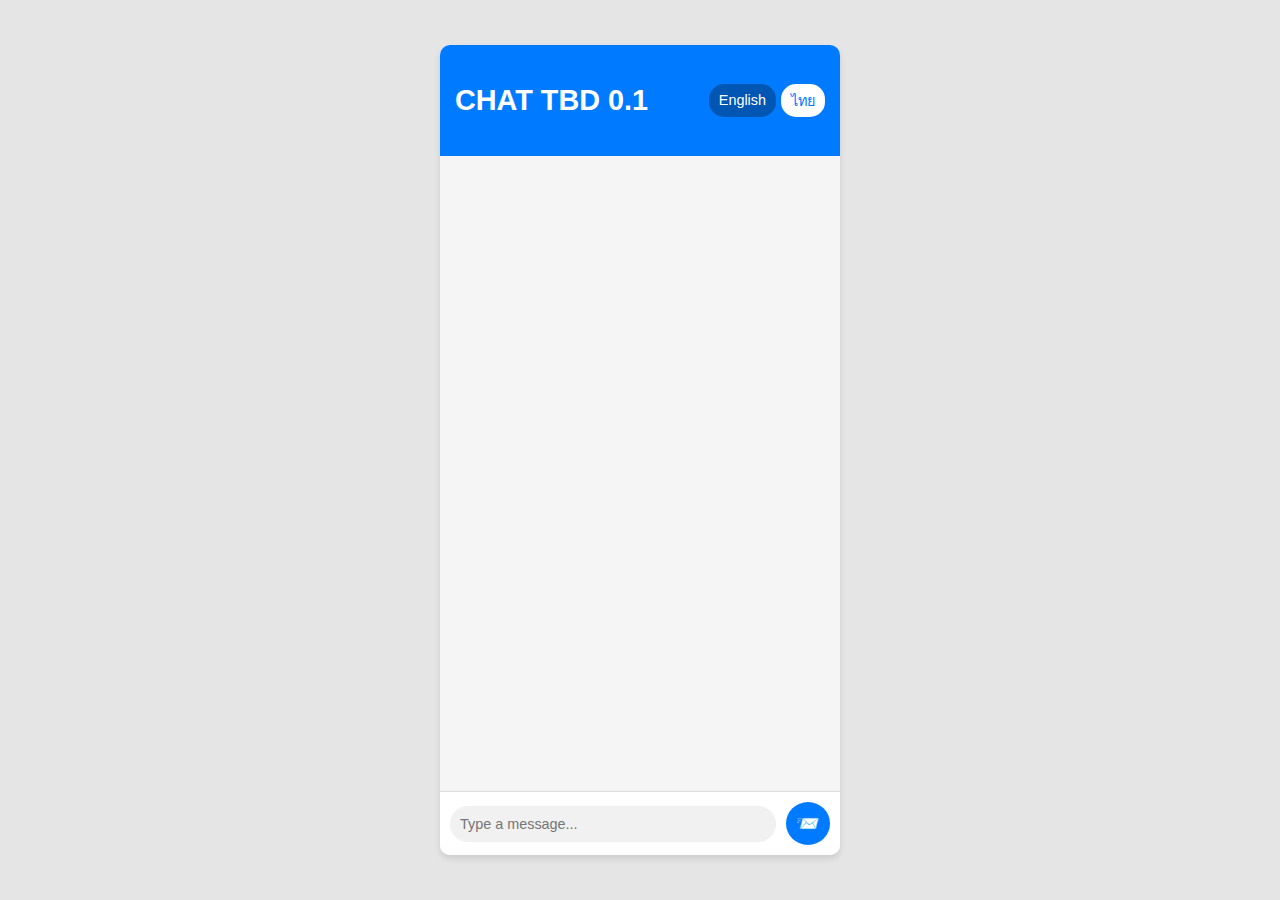
==== index.html @ 99bac6d4 "Add files via upload" ====
<!DOCTYPE html>
<html lang="en">
<head>
  <meta charset="UTF-8">
  <meta name="viewport" content="width=device-width, initial-scale=1.0">
  <title>chat tbd</title>
  <link rel="stylesheet" href="styles.css">
</head>
<body>
  <div class="chat-container">
    <div class="chat-header">
      <h2>CHAT TBD 0.1</h2>
      <div class="language-select">
        <button id="lang-en" class="lang-button active">English</button>
        <button id="lang-th" class="lang-button">ไทย</button>
      </div>
    </div>
    <div class="chat-body" id="chat-body">
      <!-- Messages will appear here -->
    </div>
    <div class="chat-footer">
      <input type="text" id="user-input" placeholder="Type a message...">
      <button id="send-button">📨</button>
    </div>
  </div>
  <script src="script.js"></script>
</body>
</html>
---- styles.css ----
/* General Styling */
body {
  font-family: 'Arial', sans-serif;
  margin: 0;
  padding: 0;
  display: flex;
  justify-content: center;
  align-items: center;
  height: 100vh;
  background-color: #e5e5e5;
}

.chat-container {
  display: flex;
  flex-direction: column;
  width: 100%;
  max-width: 400px;
  height: 90vh;
  border-radius: 10px;
  background-color: white;
  box-shadow: 0 4px 6px rgba(0, 0, 0, 0.1);
  overflow: hidden;
}

/* Header Styling */
.chat-header {
  display: flex;
  justify-content: space-between;
  align-items: center;
  padding: 15px;
  background-color: #007bff;
  color: white;
  font-size: 1.2rem;
  font-weight: bold;
}

.language-select {
  display: flex;
  gap: 5px;
}

.lang-button {
  background-color: white;
  color: #007bff;
  border: none;
  border-radius: 15px;
  padding: 5px 10px;
  font-size: 0.9rem;
  cursor: pointer;
}

.lang-button.active {
  background-color: #0056b3;
  color: white;
}

.lang-button:hover {
  background-color: #0056b3;
  color: white;
}

/* Chat Body */
.chat-body {
  flex: 1;
  padding: 10px;
  overflow-y: auto;
  background-color: #f5f5f5;
  display: flex;
  flex-direction: column;
  gap: 10px;
}

.message {
  display: flex;
  align-items: flex-end;
  gap: 10px;
  max-width: 70%;
  padding: 10px;
  border-radius: 20px;
  font-size: 0.9rem;
}

.message.user {
  align-self: flex-end;
  background-color: #007bff;
  color: white;
  border-top-right-radius: 5px;
}

.message.bot {
  align-self: flex-start;
  background-color: #e5e5e5;
  color: black;
  border-top-left-radius: 5px;
}

.message img {
  width: 30px;
  height: 30px;
  border-radius: 50%;
}

/* Chat Footer */
.chat-footer {
  display: flex;
  align-items: center;
  padding: 10px;
  border-top: 1px solid #ddd;
  background-color: white;
}

.chat-footer input {
  flex: 1;
  padding: 10px;
  border: none;
  border-radius: 20px;
  outline: none;
  background-color: #f1f1f1;
  font-size: 0.9rem;
}

.chat-footer button {
  margin-left: 10px;
  background-color: #007bff;
  color: white;
  border: none;
  border-radius: 50%;
  padding: 10px;
  cursor: pointer;
  font-size: 1.2rem;
}

.chat-footer button:hover {
  background-color: #0056b3;
}

/* Responsive Design */
@media (max-width: 480px) {
  .chat-container {
    width: 100%;
    height: 90vh;
    border-radius: 0;
  }
}
/* Thinking animation */
.thinking {
  display: flex;
  align-items: center;
  gap: 10px;
  padding: 10px;
  max-width: 70%;
}

.thinking img {
  width: 30px;
  height: 30px;
  border-radius: 50%;
}

.thinking .dots {
  display: flex;
  gap: 5px;
}

.thinking .dots span {
  display: inline-block;
  width: 5px;
  height: 5px;
  background-color: #007bff;
  border-radius: 50%;
  animation: blink 1.5s infinite ease-in-out;
}

.thinking .dots span:nth-child(2) {
  animation-delay: 0.3s;
}

.thinking .dots span:nth-child(3) {
  animation-delay: 0.6s;
}

@keyframes blink {
  0%, 80%, 100% {
    opacity: 0;
  }
  40% {
    opacity: 1;
  }
}
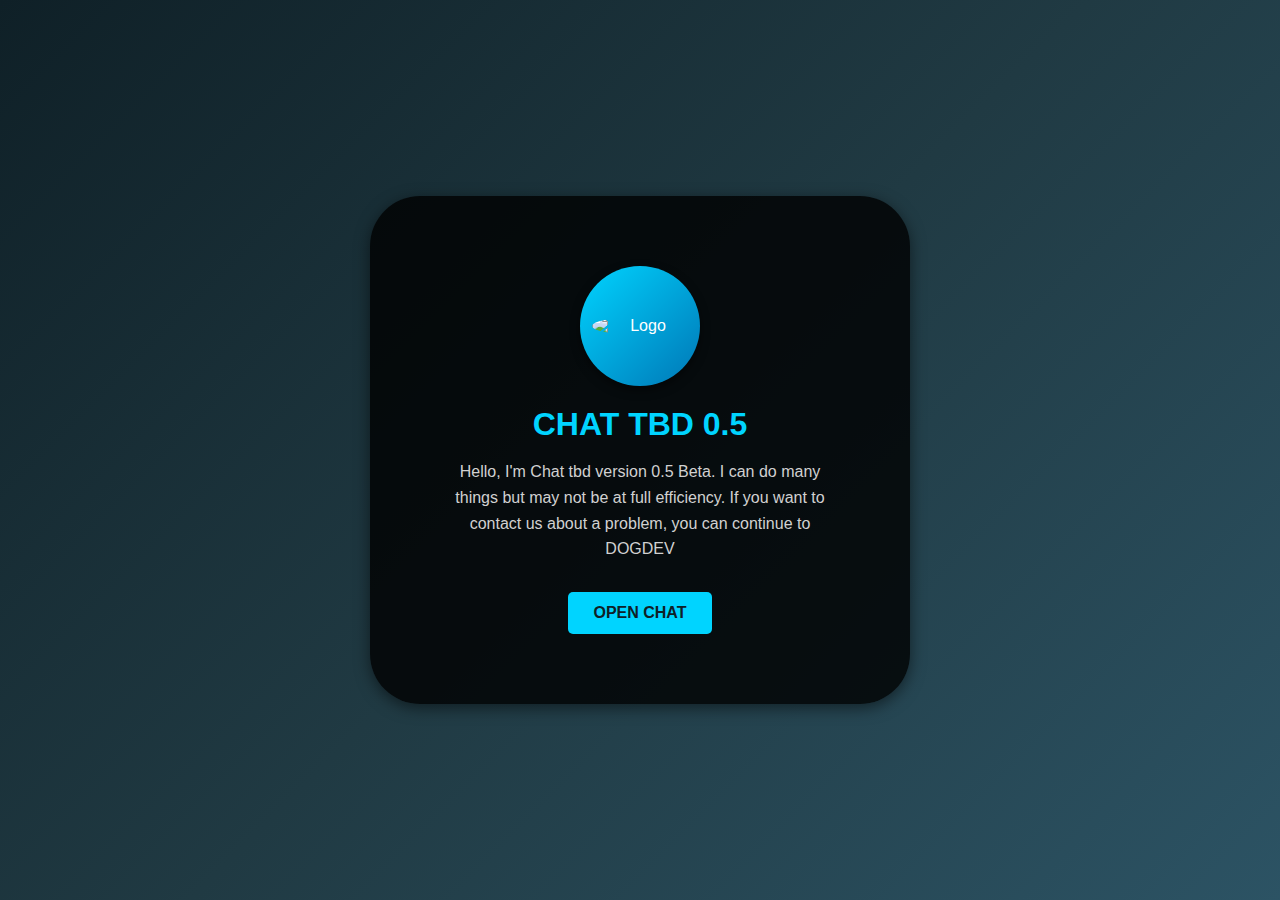
==== commit 24f77f28: "Update index.html" ====
--- a/index.html
+++ b/index.html
@@ -1,28 +1,150 @@
 <!DOCTYPE html>
 <html lang="en">
 <head>
-  <meta charset="UTF-8">
-  <meta name="viewport" content="width=device-width, initial-scale=1.0">
-  <title>chat tbd</title>
-  <link rel="stylesheet" href="styles.css">
+    <meta charset="UTF-8">
+    <meta name="viewport" content="width=device-width, initial-scale=1.0">
+    <title>chat tbd</title>
+    <style>
+        /* ตั้งค่าพื้นฐาน */
+        body {
+            margin: 0;
+            font-family: 'Arial', sans-serif;
+            background: linear-gradient(135deg, #0f2027, #203a43, #2c5364);
+            color: #fff;
+            display: flex;
+            justify-content: center;
+            align-items: center;
+            height: 100vh;
+            text-align: center;
+            overflow: hidden;
+        }
+
+        .container {
+            max-width: 400px;
+            padding: 70px;
+            background: rgba(0, 0, 0, 0.8);
+            border-radius: 50px;
+            box-shadow: 0 4px 15px rgba(0, 0, 0, 0.5);
+        }
+
+        /* โลโก้ทรงกลม */
+        .logo {
+            width: 120px;
+            height: 120px;
+            margin: 0 auto 20px;
+            background: linear-gradient(135deg, #00d4ff, #0077b6);
+            border-radius: 50%;
+            display: flex;
+            justify-content: center;
+            align-items: center;
+            box-shadow: 0 4px 10px rgba(0, 0, 0, 0.5);
+        }
+        .logo img {
+            width: 80%;
+            border-radius: 50%;
+        }
+
+        /* หัวข้อ */
+        .title {
+            font-size: 2rem;
+            margin: 10px 0;
+            color: #00d4ff;
+        }
+
+        /* คำอธิบาย */
+        .description {
+            font-size: 1rem;
+            margin-bottom: 30px;
+            line-height: 1.6;
+            color: #d1d1d1;
+        }
+
+        /* ปุ่ม */
+        .btn-next {
+            padding: 12px 25px;
+            font-size: 16px;
+            font-weight: bold;
+            border: none;
+            border-radius: 5px;
+            cursor: pointer;
+            background: #00d4ff;
+            color: #0f2027;
+            transition: all 0.3s ease;
+        }
+        .btn-next:hover {
+            background: #0077b6;
+            color: #fff;
+        }
+        .btn-next:active {
+            transform: scale(0.95);
+        }
+
+        /* หน้าจอโหลด */
+        .loading-screen {
+            position: fixed;
+            top: 0;
+            left: 0;
+            width: 100%;
+            height: 100%;
+            background: rgba(0, 0, 0, 0.9);
+            display: flex;
+            justify-content: center;
+            align-items: center;
+            color: #00d4ff;
+            font-size: 1.5rem;
+            font-weight: bold;
+            z-index: 9999;
+            opacity: 0;
+            visibility: hidden;
+            transition: opacity 0.5s ease, visibility 0.5s ease;
+        }
+        .loading-screen.visible {
+            opacity: 1;
+            visibility: visible;
+
+
+        }
+    </style>
 </head>
 <body>
-  <div class="chat-container">
-    <div class="chat-header">
-      <h2>CHAT TBD 0.1</h2>
-      <div class="language-select">
-        <button id="lang-en" class="lang-button active">English</button>
-        <button id="lang-th" class="lang-button">ไทย</button>
-      </div>
+    <!-- หน้าจอโหลด -->
+    <div class="loading-screen" id="loadingScreen">
+        Loading...
     </div>
-    <div class="chat-body" id="chat-body">
-      <!-- Messages will appear here -->
+
+
+    
+    <div class="container">
+
+        <!-- โลโก้ -->
+        <div class="logo">
+            <img src="https://i.postimg.cc/vZ3K4K7D/1-20241214-153021-0000.png" alt="Logo">
+        </div>
+        
+        <!-- หัวข้อ -->
+        <h1 class="title">CHAT TBD 0.5</h1>
+        <!-- คำอธิบาย -->
+        <p class="description">
+            Hello, I'm Chat tbd version 0.5 Beta. I can do many things but may not be at full efficiency. If you want to contact us about a problem, you can continue to DOGDEV
+        </p>
+        <!-- ปุ่ม -->
+        <button class="btn-next" id="startButton" onclick="startLoading()">OPEN CHAT</button>
+
     </div>
-    <div class="chat-footer">
-      <input type="text" id="user-input" placeholder="Type a message...">
-      <button id="send-button">📨</button>
-    </div>
-  </div>
-  <script src="script.js"></script>
+
+
+    <script>
+        function startLoading() {
+            const startButton = document.getElementById('startButton');
+            const loadingScreen = document.getElementById('loadingScreen');
+
+            startButton.style.display = 'none'; // ซ่อนปุ่ม
+            loadingScreen.classList.add('visible'); // แสดงหน้าจอโหลด
+
+            setTimeout(() => {
+                window.location.href = 'chat.html'; // เปลี่ยนหน้าไปยัง chat.html
+            }, 2000); // แสดงหน้าจอโหลดเป็นเวลา 2 วินาที
+        }
+    </script>
 </body>
-</html>+</html>
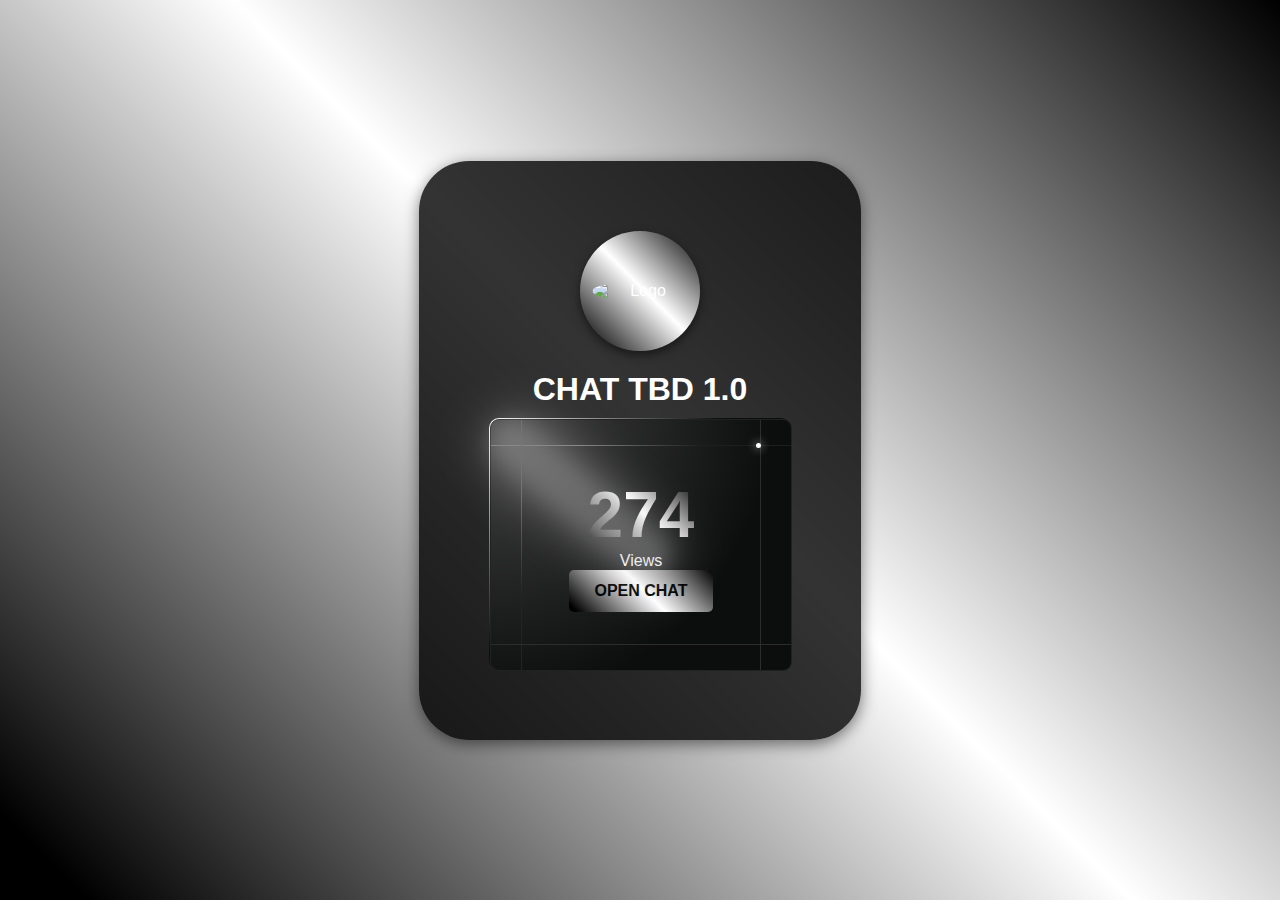
==== commit 7ed2af1c: "Update index.html" ====
--- a/index.html
+++ b/index.html
@@ -9,7 +9,7 @@
         body {
             margin: 0;
             font-family: 'Arial', sans-serif;
-            background: linear-gradient(135deg, #0f2027, #203a43, #2c5364);
+            background: linear-gradient(45deg, #000000 4%, #fff, #000);
             color: #fff;
             display: flex;
             justify-content: center;
@@ -32,7 +32,7 @@
             width: 120px;
             height: 120px;
             margin: 0 auto 20px;
-            background: linear-gradient(135deg, #00d4ff, #0077b6);
+            background: linear-gradient(45deg, #000000 4%, #fff, #000);
             border-radius: 50%;
             display: flex;
             justify-content: center;
@@ -48,7 +48,7 @@
         .title {
             font-size: 2rem;
             margin: 10px 0;
-            color: #00d4ff;
+            color: linear-gradient(45deg, #000000 4%, #fff, #000);
         }
 
         /* คำอธิบาย */
@@ -67,8 +67,9 @@
             border: none;
             border-radius: 5px;
             cursor: pointer;
-            background: #00d4ff;
-            color: #0f2027;
+            background: linear-gradient(45deg, #000000 4%, #fff, #000);
+  color: #000000;
+            color: #000000;
             transition: all 0.3s ease;
         }
         .btn-next:hover {
@@ -90,7 +91,7 @@
             display: flex;
             justify-content: center;
             align-items: center;
-            color: #00d4ff;
+            color: #fff;
             font-size: 1.5rem;
             font-weight: bold;
             z-index: 9999;
@@ -109,7 +110,39 @@
 <body>
     <!-- หน้าจอโหลด -->
     <div class="loading-screen" id="loadingScreen">
-        Loading...
+        <style>
+            /* From Uiverse.io by mrhyddenn */ 
+.spinner {
+  width: 3em;
+  height: 3em;
+  cursor: not-allowed;
+  border-radius: 50%;
+  border: 2px solid #444;
+  box-shadow: -10px -10px 10px #ffffff, 0px -10px 10px 0px #000000, 10px -10px 10px #ffffff, 10px 0 10px #000000, 10px 10px 10px 0px#fff, 0 10px 10px 0px #000000, -10px 10px 10px 0px #ffffff;
+  animation: rot55 0.7s linear infinite;
+}
+
+.spinnerin {
+  border: 2px solid #444;
+  width: 1.5em;
+  height: 1.5em;
+  border-radius: 50%;
+  position: absolute;
+  top: 50%;
+  left: 50%;
+  transform: translate(-50%, -50%);
+}
+
+@keyframes rot55 {
+  to {
+    transform: rotate(360deg);
+  }
+}
+
+        </style>
+<div class="spinner">
+    <div class="spinnerin"></div>
+</div>
     </div>
 
 
@@ -118,20 +151,140 @@
 
         <!-- โลโก้ -->
         <div class="logo">
-            <img src="https://i.postimg.cc/vZ3K4K7D/1-20241214-153021-0000.png" alt="Logo">
+            <img src="https://img2.pic.in.th/pic/1000057685.jpg" alt="Logo">
         </div>
         
         <!-- หัวข้อ -->
-        <h1 class="title">CHAT TBD 0.5</h1>
+        <h1 class="title">CHAT TBD 1.0</h1>
         <!-- คำอธิบาย -->
-        <p class="description">
-            Hello, I'm Chat tbd version 0.5 Beta. I can do many things but may not be at full efficiency. If you want to contact us about a problem, you can continue to DOGDEV
-        </p>
+       <style>
+        /* From Uiverse.io by Spacious74 */ 
+.outer {
+  width: 300px;
+  height: 250px;
+  border-radius: 10px;
+  padding: 1px;
+  background: radial-gradient(circle 230px at 0% 0%, #ffffff, #0c0d0d);
+  position: relative;
+}
+
+.dot {
+  width: 5px;
+  aspect-ratio: 1;
+  position: absolute;
+  background-color: #fff;
+  box-shadow: 0 0 10px #ffffff;
+  border-radius: 100px;
+  z-index: 2;
+  right: 10%;
+  top: 10%;
+  animation: moveDot 6s linear infinite;
+}
+
+@keyframes moveDot {
+  0%,
+  100% {
+    top: 10%;
+    right: 10%;
+  }
+  25% {
+    top: 10%;
+    right: calc(100% - 35px);
+  }
+  50% {
+    top: calc(100% - 30px);
+    right: calc(100% - 35px);
+  }
+  75% {
+    top: calc(100% - 30px);
+    right: 10%;
+  }
+}
+
+.card {
+  z-index: 1;
+  width: 100%;
+  height: 100%;
+  border-radius: 9px;
+  border: solid 1px #202222;
+  background-size: 20px 20px;
+  background: radial-gradient(circle 280px at 0% 0%, #444444, #0c0d0d);
+  display: flex;
+  align-items: center;
+  justify-content: center;
+  position: relative;
+  flex-direction: column;
+  color: #fff;
+}
+.ray {
+  width: 220px;
+  height: 45px;
+  border-radius: 100px;
+  position: absolute;
+  background-color: #c7c7c7;
+  opacity: 0.4;
+  box-shadow: 0 0 50px #fff;
+  filter: blur(10px);
+  transform-origin: 10%;
+  top: 0%;
+  left: 0;
+  transform: rotate(40deg);
+}
+
+.card .text {
+  font-weight: bolder;
+  font-size: 4rem;
+  background: linear-gradient(45deg, #000000 4%, #fff, #000);
+  background-clip: text;
+  color: transparent;
+}
+
+.line {
+  width: 100%;
+  height: 1px;
+  position: absolute;
+  background-color: #2c2c2c;
+}
+.topl {
+  top: 10%;
+  background: linear-gradient(90deg, #888888 30%, #1d1f1f 70%);
+}
+.bottoml {
+  bottom: 10%;
+}
+.leftl {
+  left: 10%;
+  width: 1px;
+  height: 100%;
+  background: linear-gradient(180deg, #747474 30%, #222424 70%);
+}
+.rightl {
+  right: 10%;
+  width: 1px;
+  height: 100%;
+}
+
+    </style>
+
+    
+<div class="outer">
+  <div class="dot"></div>
+  <div class="card">
+    <div class="ray"></div>
+    <div class="text">274</div>
+    <div>Views</div>
+    <div class="line topl"></div>
+    <div class="line leftl"></div>
+    <div class="line bottoml"></div>
+    <div class="line rightl"></div>
         <!-- ปุ่ม -->
         <button class="btn-next" id="startButton" onclick="startLoading()">OPEN CHAT</button>
 
     </div>
 
+
+  </div>
+</div>
 
     <script>
         function startLoading() {
@@ -143,7 +296,7 @@
 
             setTimeout(() => {
                 window.location.href = 'chat.html'; // เปลี่ยนหน้าไปยัง chat.html
-            }, 2000); // แสดงหน้าจอโหลดเป็นเวลา 2 วินาที
+            }, 2500); // แสดงหน้าจอโหลดเป็นเวลา 2 วินาที
         }
     </script>
 </body>
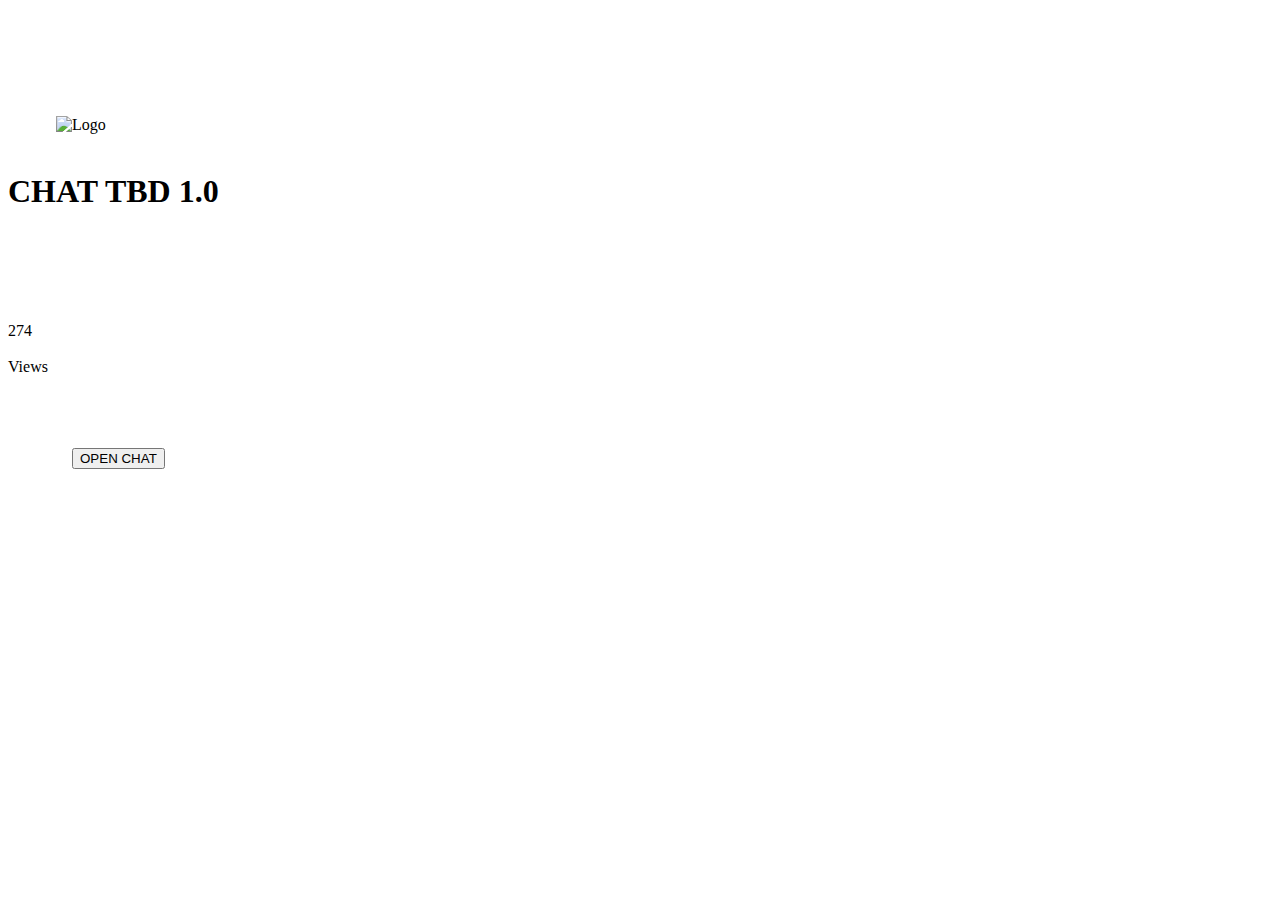
==== commit 4843d448: "Update index.html" ====
--- a/index.html
+++ b/index.html
@@ -1,303 +1,303 @@
 <!DOCTYPE html>
 <html lang="en">
 <head>
-    <meta charset="UTF-8">
-    <meta name="viewport" content="width=device-width, initial-scale=1.0">
-    <title>chat tbd</title>
-    <style>
-        /* ตั้งค่าพื้นฐาน */
-        body {
-            margin: 0;
-            font-family: 'Arial', sans-serif;
-            background: linear-gradient(45deg, #000000 4%, #fff, #000);
-            color: #fff;
-            display: flex;
-            justify-content: center;
-            align-items: center;
-            height: 100vh;
-            text-align: center;
-            overflow: hidden;
-        }
-
-        .container {
-            max-width: 400px;
-            padding: 70px;
-            background: rgba(0, 0, 0, 0.8);
-            border-radius: 50px;
-            box-shadow: 0 4px 15px rgba(0, 0, 0, 0.5);
-        }
-
-        /* โลโก้ทรงกลม */
-        .logo {
-            width: 120px;
-            height: 120px;
-            margin: 0 auto 20px;
-            background: linear-gradient(45deg, #000000 4%, #fff, #000);
-            border-radius: 50%;
-            display: flex;
-            justify-content: center;
-            align-items: center;
-            box-shadow: 0 4px 10px rgba(0, 0, 0, 0.5);
-        }
-        .logo img {
-            width: 80%;
-            border-radius: 50%;
-        }
-
-        /* หัวข้อ */
-        .title {
-            font-size: 2rem;
-            margin: 10px 0;
-            color: linear-gradient(45deg, #000000 4%, #fff, #000);
-        }
-
-        /* คำอธิบาย */
-        .description {
-            font-size: 1rem;
-            margin-bottom: 30px;
-            line-height: 1.6;
-            color: #d1d1d1;
-        }
-
-        /* ปุ่ม */
-        .btn-next {
-            padding: 12px 25px;
-            font-size: 16px;
-            font-weight: bold;
-            border: none;
-            border-radius: 5px;
-            cursor: pointer;
-            background: linear-gradient(45deg, #000000 4%, #fff, #000);
-  color: #000000;
-            color: #000000;
-            transition: all 0.3s ease;
-        }
-        .btn-next:hover {
-            background: #0077b6;
-            color: #fff;
-        }
-        .btn-next:active {
-            transform: scale(0.95);
-        }
-
-        /* หน้าจอโหลด */
-        .loading-screen {
-            position: fixed;
-            top: 0;
-            left: 0;
-            width: 100%;
-            height: 100%;
-            background: rgba(0, 0, 0, 0.9);
-            display: flex;
-            justify-content: center;
-            align-items: center;
-            color: #fff;
-            font-size: 1.5rem;
-            font-weight: bold;
-            z-index: 9999;
-            opacity: 0;
-            visibility: hidden;
-            transition: opacity 0.5s ease, visibility 0.5s ease;
-        }
-        .loading-screen.visible {
-            opacity: 1;
-            visibility: visible;
-
-
-        }
-    </style>
+    <meta charset="UTF-8">
+    <meta name="viewport" content="width=device-width, initial-scale=1.0">
+    <title>chat tbd</title>
+    <style>
+        /* ตั้งค่าพื้นฐาน */
+        body {
+            margin: 0;
+            font-family: 'Arial', sans-serif;
+            background: linear-gradient(45deg, #000000 4%, #fff, #000);
+            color: #fff;
+            display: flex;
+            justify-content: center;
+            align-items: center;
+            height: 100vh;
+            text-align: center;
+            overflow: hidden;
+        } 
+
+        .container {
+            max-width: 400px;
+            padding: 70px;
+            background: rgba(0, 0, 0, 0.8);
+            border-radius: 50px;
+            box-shadow: 0 4px 15px rgba(0, 0, 0, 0.5);
+        } 
+
+        /* โลโก้ทรงกลม */
+        .logo {
+            width: 120px;
+            height: 120px;
+            margin: 0 auto 20px;
+            background: linear-gradient(45deg, #000000 4%, #fff, #000);
+            border-radius: 50%;
+            display: flex;
+            justify-content: center;
+            align-items: center;
+            box-shadow: 0 4px 10px rgba(0, 0, 0, 0.5);
+        }
+        .logo img {
+            width: 80%;
+            border-radius: 50%;
+        } 
+
+        /* หัวข้อ */
+        .title {
+            font-size: 2rem;
+            margin: 10px 0;
+            color: linear-gradient(45deg, #000000 4%, #fff, #000);
+        } 
+
+        /* คำอธิบาย */
+        .description {
+            font-size: 1rem;
+            margin-bottom: 30px;
+            line-height: 1.6;
+            color: #d1d1d1;
+        } 
+
+        /* ปุ่ม */
+        .btn-next {
+            padding: 12px 25px;
+            font-size: 16px;
+            font-weight: bold;
+            border: none;
+            border-radius: 5px;
+            cursor: pointer;
+            background: linear-gradient(45deg, #000000 4%, #fff, #000);
+  color: #000000;
+            color: #000000;
+            transition: all 0.3s ease;
+        }
+        .btn-next:hover {
+            background: #0077b6;
+            color: #fff;
+        }
+        .btn-next:active {
+            transform: scale(0.95);
+        } 
+
+        /* หน้าจอโหลด */
+        .loading-screen {
+            position: fixed;
+            top: 0;
+            left: 0;
+            width: 100%;
+            height: 100%;
+            background: rgba(0, 0, 0, 0.9);
+            display: flex;
+            justify-content: center;
+            align-items: center;
+            color: #fff;
+            font-size: 1.5rem;
+            font-weight: bold;
+            z-index: 9999;
+            opacity: 0;
+            visibility: hidden;
+            transition: opacity 0.5s ease, visibility 0.5s ease;
+        }
+        .loading-screen.visible {
+            opacity: 1;
+            visibility: visible;
+
+
+        }
+    </style>
 </head>
 <body>
-    <!-- หน้าจอโหลด -->
-    <div class="loading-screen" id="loadingScreen">
-        <style>
-            /* From Uiverse.io by mrhyddenn */ 
+    <!-- หน้าจอโหลด -->
+    <div class="loading-screen" id="loadingScreen">
+        <style>
+            /* From Uiverse.io by mrhyddenn */ 
 .spinner {
-  width: 3em;
-  height: 3em;
-  cursor: not-allowed;
-  border-radius: 50%;
-  border: 2px solid #444;
-  box-shadow: -10px -10px 10px #ffffff, 0px -10px 10px 0px #000000, 10px -10px 10px #ffffff, 10px 0 10px #000000, 10px 10px 10px 0px#fff, 0 10px 10px 0px #000000, -10px 10px 10px 0px #ffffff;
-  animation: rot55 0.7s linear infinite;
-}
+  width: 3em;
+  height: 3em;
+  cursor: not-allowed;
+  border-radius: 50%;
+  border: 2px solid #444;
+  box-shadow: -10px -10px 10px #ffffff, 0px -10px 10px 0px #000000, 10px -10px 10px #ffffff, 10px 0 10px #000000, 10px 10px 10px 0px#fff, 0 10px 10px 0px #000000, -10px 10px 10px 0px #ffffff;
+  animation: rot55 0.7s linear infinite;
+} 
 
 .spinnerin {
-  border: 2px solid #444;
-  width: 1.5em;
-  height: 1.5em;
-  border-radius: 50%;
-  position: absolute;
-  top: 50%;
-  left: 50%;
-  transform: translate(-50%, -50%);
-}
+  border: 2px solid #444;
+  width: 1.5em;
+  height: 1.5em;
+  border-radius: 50%;
+  position: absolute;
+  top: 50%;
+  left: 50%;
+  transform: translate(-50%, -50%);
+} 
 
 @keyframes rot55 {
-  to {
-    transform: rotate(360deg);
-  }
-}
-
-        </style>
+  to {
+    transform: rotate(360deg);
+  }
+} 
+
+        </style>
 <div class="spinner">
-    <div class="spinnerin"></div>
+    <div class="spinnerin"></div>
 </div>
-    </div>
-
-
-    
-    <div class="container">
-
-        <!-- โลโก้ -->
-        <div class="logo">
-            <img src="https://img2.pic.in.th/pic/1000057685.jpg" alt="Logo">
-        </div>
-        
-        <!-- หัวข้อ -->
-        <h1 class="title">CHAT TBD 1.0</h1>
-        <!-- คำอธิบาย -->
-       <style>
-        /* From Uiverse.io by Spacious74 */ 
+    </div>
+
+
+    
+    <div class="container"> 
+
+        <!-- โลโก้ -->
+        <div class="logo">
+            <img src="https://img2.pic.in.th/pic/1000057685.jpg" alt="Logo">
+        </div>
+        
+        <!-- หัวข้อ -->
+        <h1 class="title">CHAT TBD 1.0</h1>
+        <!-- คำอธิบาย -->
+       <style>
+        /* From Uiverse.io by Spacious74 */ 
 .outer {
-  width: 300px;
-  height: 250px;
-  border-radius: 10px;
-  padding: 1px;
-  background: radial-gradient(circle 230px at 0% 0%, #ffffff, #0c0d0d);
-  position: relative;
-}
+  width: 300px;
+  height: 250px;
+  border-radius: 10px;
+  padding: 1px;
+  background: radial-gradient(circle 230px at 0% 0%, #ffffff, #0c0d0d);
+  position: relative;
+} 
 
 .dot {
-  width: 5px;
-  aspect-ratio: 1;
-  position: absolute;
-  background-color: #fff;
-  box-shadow: 0 0 10px #ffffff;
-  border-radius: 100px;
-  z-index: 2;
-  right: 10%;
-  top: 10%;
-  animation: moveDot 6s linear infinite;
-}
+  width: 5px;
+  aspect-ratio: 1;
+  position: absolute;
+  background-color: #fff;
+  box-shadow: 0 0 10px #ffffff;
+  border-radius: 100px;
+  z-index: 2;
+  right: 10%;
+  top: 10%;
+  animation: moveDot 6s linear infinite;
+} 
 
 @keyframes moveDot {
-  0%,
-  100% {
-    top: 10%;
-    right: 10%;
-  }
-  25% {
-    top: 10%;
-    right: calc(100% - 35px);
-  }
-  50% {
-    top: calc(100% - 30px);
-    right: calc(100% - 35px);
-  }
-  75% {
-    top: calc(100% - 30px);
-    right: 10%;
-  }
-}
+  0%,
+  100% {
+    top: 10%;
+    right: 10%;
+  }
+  25% {
+    top: 10%;
+    right: calc(100% - 35px);
+  }
+  50% {
+    top: calc(100% - 30px);
+    right: calc(100% - 35px);
+  }
+  75% {
+    top: calc(100% - 30px);
+    right: 10%;
+  }
+} 
 
 .card {
-  z-index: 1;
-  width: 100%;
-  height: 100%;
-  border-radius: 9px;
-  border: solid 1px #202222;
-  background-size: 20px 20px;
-  background: radial-gradient(circle 280px at 0% 0%, #444444, #0c0d0d);
-  display: flex;
-  align-items: center;
-  justify-content: center;
-  position: relative;
-  flex-direction: column;
-  color: #fff;
+  z-index: 1;
+  width: 100%;
+  height: 100%;
+  border-radius: 9px;
+  border: solid 1px #202222;
+  background-size: 20px 20px;
+  background: radial-gradient(circle 280px at 0% 0%, #444444, #0c0d0d);
+  display: flex;
+  align-items: center;
+  justify-content: center;
+  position: relative;
+  flex-direction: column;
+  color: #fff;
 }
 .ray {
-  width: 220px;
-  height: 45px;
-  border-radius: 100px;
-  position: absolute;
-  background-color: #c7c7c7;
-  opacity: 0.4;
-  box-shadow: 0 0 50px #fff;
-  filter: blur(10px);
-  transform-origin: 10%;
-  top: 0%;
-  left: 0;
-  transform: rotate(40deg);
-}
+  width: 220px;
+  height: 45px;
+  border-radius: 100px;
+  position: absolute;
+  background-color: #c7c7c7;
+  opacity: 0.4;
+  box-shadow: 0 0 50px #fff;
+  filter: blur(10px);
+  transform-origin: 10%;
+  top: 0%;
+  left: 0;
+  transform: rotate(40deg);
+} 
 
 .card .text {
-  font-weight: bolder;
-  font-size: 4rem;
-  background: linear-gradient(45deg, #000000 4%, #fff, #000);
-  background-clip: text;
-  color: transparent;
-}
+  font-weight: bolder;
+  font-size: 4rem;
+  background: linear-gradient(45deg, #000000 4%, #fff, #000);
+  background-clip: text;
+  color: transparent;
+} 
 
 .line {
-  width: 100%;
-  height: 1px;
-  position: absolute;
-  background-color: #2c2c2c;
+  width: 100%;
+  height: 1px;
+  position: absolute;
+  background-color: #2c2c2c;
 }
 .topl {
-  top: 10%;
-  background: linear-gradient(90deg, #888888 30%, #1d1f1f 70%);
+  top: 10%;
+  background: linear-gradient(90deg, #888888 30%, #1d1f1f 70%);
 }
 .bottoml {
-  bottom: 10%;
+  bottom: 10%;
 }
 .leftl {
-  left: 10%;
-  width: 1px;
-  height: 100%;
-  background: linear-gradient(180deg, #747474 30%, #222424 70%);
+  left: 10%;
+  width: 1px;
+  height: 100%;
+  background: linear-gradient(180deg, #747474 30%, #222424 70%);
 }
 .rightl {
-  right: 10%;
-  width: 1px;
-  height: 100%;
-}
-
-    </style>
-
-    
+  right: 10%;
+  width: 1px;
+  height: 100%;
+} 
+
+    </style> 
+
+    
 <div class="outer">
-  <div class="dot"></div>
-  <div class="card">
-    <div class="ray"></div>
-    <div class="text">274</div>
-    <div>Views</div>
-    <div class="line topl"></div>
-    <div class="line leftl"></div>
-    <div class="line bottoml"></div>
-    <div class="line rightl"></div>
-        <!-- ปุ่ม -->
-        <button class="btn-next" id="startButton" onclick="startLoading()">OPEN CHAT</button>
-
-    </div>
-
-
-  </div>
-</div>
-
-    <script>
-        function startLoading() {
-            const startButton = document.getElementById('startButton');
-            const loadingScreen = document.getElementById('loadingScreen');
-
-            startButton.style.display = 'none'; // ซ่อนปุ่ม
-            loadingScreen.classList.add('visible'); // แสดงหน้าจอโหลด
-
-            setTimeout(() => {
-                window.location.href = 'chat.html'; // เปลี่ยนหน้าไปยัง chat.html
-            }, 2500); // แสดงหน้าจอโหลดเป็นเวลา 2 วินาที
-        }
-    </script>
+  <div class="dot"></div>
+  <div class="card">
+    <div class="ray"></div>
+    <div class="text">274</div>
+    <div>Views</div>
+    <div class="line topl"></div>
+    <div class="line leftl"></div>
+    <div class="line bottoml"></div>
+    <div class="line rightl"></div>
+        <!-- ปุ่ม -->
+        <button class="btn-next" id="startButton" onclick="startLoading()">OPEN CHAT</button> 
+
+    </div>
+
+
+  </div>
+</div> 
+
+    <script>
+        function startLoading() {
+            const startButton = document.getElementById('startButton');
+            const loadingScreen = document.getElementById('loadingScreen'); 
+
+            startButton.style.display = 'none'; // ซ่อนปุ่ม
+            loadingScreen.classList.add('visible'); // แสดงหน้าจอโหลด 
+
+            setTimeout(() => {
+                window.location.href = 'chat.html'; // เปลี่ยนหน้าไปยัง chat.html
+            }, 2500); // แสดงหน้าจอโหลดเป็นเวลา 2 วินาที
+        }
+    </script>
 </body>
 </html>
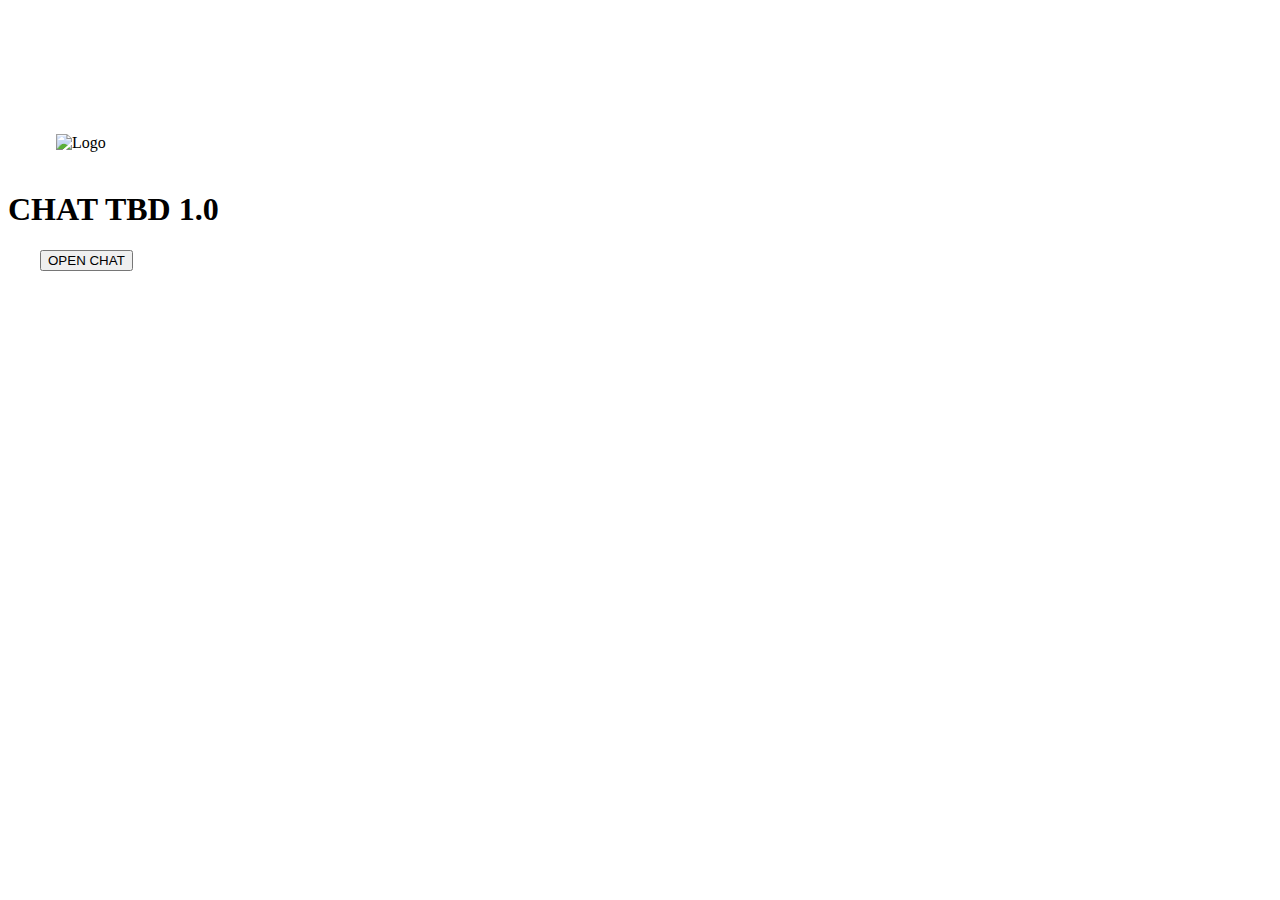
==== commit 8fdc3b1d: "Update index.html" ====
--- a/index.html
+++ b/index.html
@@ -5,7 +5,6 @@
     <meta name="viewport" content="width=device-width, initial-scale=1.0">
     <title>chat tbd</title>
     <style>
-        /* ตั้งค่าพื้นฐาน */
         body {
             margin: 0;
             font-family: 'Arial', sans-serif;
@@ -16,7 +15,7 @@
             align-items: center;
             height: 100vh;
             text-align: center;
-            overflow: hidden;
+            overflow: auto;
         } 
 
         .container {
@@ -27,7 +26,6 @@
             box-shadow: 0 4px 15px rgba(0, 0, 0, 0.5);
         } 
 
-        /* โลโก้ทรงกลม */
         .logo {
             width: 120px;
             height: 120px;
@@ -39,27 +37,20 @@
             align-items: center;
             box-shadow: 0 4px 10px rgba(0, 0, 0, 0.5);
         }
+
         .logo img {
             width: 80%;
             border-radius: 50%;
         } 
 
-        /* หัวข้อ */
         .title {
             font-size: 2rem;
             margin: 10px 0;
-            color: linear-gradient(45deg, #000000 4%, #fff, #000);
+            background: linear-gradient(45deg, #000000 4%, #fff, #000);
+            -webkit-background-clip: text;
+            -webkit-text-fill-color: transparent;
         } 
 
-        /* คำอธิบาย */
-        .description {
-            font-size: 1rem;
-            margin-bottom: 30px;
-            line-height: 1.6;
-            color: #d1d1d1;
-        } 
-
-        /* ปุ่ม */
         .btn-next {
             padding: 12px 25px;
             font-size: 16px;
@@ -68,19 +59,19 @@
             border-radius: 5px;
             cursor: pointer;
             background: linear-gradient(45deg, #000000 4%, #fff, #000);
-  color: #000000;
-            color: #000000;
+            color: #000;
             transition: all 0.3s ease;
         }
+
         .btn-next:hover {
             background: #0077b6;
             color: #fff;
         }
+
         .btn-next:active {
             transform: scale(0.95);
-        } 
+        }
 
-        /* หน้าจอโหลด */
         .loading-screen {
             position: fixed;
             top: 0;
@@ -99,204 +90,67 @@
             visibility: hidden;
             transition: opacity 0.5s ease, visibility 0.5s ease;
         }
+
         .loading-screen.visible {
             opacity: 1;
             visibility: visible;
+        }
 
+        .spinner {
+            width: 3em;
+            height: 3em;
+            border-radius: 50%;
+            border: 2px solid #444;
+            box-shadow: -10px -10px 10px #ffffff, 0px -10px 10px 0px #000000, 10px -10px 10px #ffffff, 10px 0 10px #000000, 10px 10px 10px 0px #fff, 0 10px 10px 0px #000000, -10px 10px 10px 0px #ffffff;
+            animation: rot55 0.7s linear infinite;
+        }
 
+        .spinnerin {
+            border: 2px solid #444;
+            width: 1.5em;
+            height: 1.5em;
+            border-radius: 50%;
+            position: absolute;
+            top: 50%;
+            left: 50%;
+            transform: translate(-50%, -50%);
+        }
+
+        @keyframes rot55 {
+            to {
+                transform: rotate(360deg);
+            }
         }
     </style>
 </head>
 <body>
-    <!-- หน้าจอโหลด -->
     <div class="loading-screen" id="loadingScreen">
-        <style>
-            /* From Uiverse.io by mrhyddenn */ 
-.spinner {
-  width: 3em;
-  height: 3em;
-  cursor: not-allowed;
-  border-radius: 50%;
-  border: 2px solid #444;
-  box-shadow: -10px -10px 10px #ffffff, 0px -10px 10px 0px #000000, 10px -10px 10px #ffffff, 10px 0 10px #000000, 10px 10px 10px 0px#fff, 0 10px 10px 0px #000000, -10px 10px 10px 0px #ffffff;
-  animation: rot55 0.7s linear infinite;
-} 
-
-.spinnerin {
-  border: 2px solid #444;
-  width: 1.5em;
-  height: 1.5em;
-  border-radius: 50%;
-  position: absolute;
-  top: 50%;
-  left: 50%;
-  transform: translate(-50%, -50%);
-} 
-
-@keyframes rot55 {
-  to {
-    transform: rotate(360deg);
-  }
-} 
-
-        </style>
-<div class="spinner">
-    <div class="spinnerin"></div>
-</div>
+        <div class="spinner">
+            <div class="spinnerin"></div>
+        </div>
     </div>
 
-
-    
     <div class="container"> 
-
-        <!-- โลโก้ -->
         <div class="logo">
             <img src="https://img2.pic.in.th/pic/1000057685.jpg" alt="Logo">
         </div>
-        
-        <!-- หัวข้อ -->
+
         <h1 class="title">CHAT TBD 1.0</h1>
-        <!-- คำอธิบาย -->
-       <style>
-        /* From Uiverse.io by Spacious74 */ 
-.outer {
-  width: 300px;
-  height: 250px;
-  border-radius: 10px;
-  padding: 1px;
-  background: radial-gradient(circle 230px at 0% 0%, #ffffff, #0c0d0d);
-  position: relative;
-} 
 
-.dot {
-  width: 5px;
-  aspect-ratio: 1;
-  position: absolute;
-  background-color: #fff;
-  box-shadow: 0 0 10px #ffffff;
-  border-radius: 100px;
-  z-index: 2;
-  right: 10%;
-  top: 10%;
-  animation: moveDot 6s linear infinite;
-} 
-
-@keyframes moveDot {
-  0%,
-  100% {
-    top: 10%;
-    right: 10%;
-  }
-  25% {
-    top: 10%;
-    right: calc(100% - 35px);
-  }
-  50% {
-    top: calc(100% - 30px);
-    right: calc(100% - 35px);
-  }
-  75% {
-    top: calc(100% - 30px);
-    right: 10%;
-  }
-} 
-
-.card {
-  z-index: 1;
-  width: 100%;
-  height: 100%;
-  border-radius: 9px;
-  border: solid 1px #202222;
-  background-size: 20px 20px;
-  background: radial-gradient(circle 280px at 0% 0%, #444444, #0c0d0d);
-  display: flex;
-  align-items: center;
-  justify-content: center;
-  position: relative;
-  flex-direction: column;
-  color: #fff;
-}
-.ray {
-  width: 220px;
-  height: 45px;
-  border-radius: 100px;
-  position: absolute;
-  background-color: #c7c7c7;
-  opacity: 0.4;
-  box-shadow: 0 0 50px #fff;
-  filter: blur(10px);
-  transform-origin: 10%;
-  top: 0%;
-  left: 0;
-  transform: rotate(40deg);
-} 
-
-.card .text {
-  font-weight: bolder;
-  font-size: 4rem;
-  background: linear-gradient(45deg, #000000 4%, #fff, #000);
-  background-clip: text;
-  color: transparent;
-} 
-
-.line {
-  width: 100%;
-  height: 1px;
-  position: absolute;
-  background-color: #2c2c2c;
-}
-.topl {
-  top: 10%;
-  background: linear-gradient(90deg, #888888 30%, #1d1f1f 70%);
-}
-.bottoml {
-  bottom: 10%;
-}
-.leftl {
-  left: 10%;
-  width: 1px;
-  height: 100%;
-  background: linear-gradient(180deg, #747474 30%, #222424 70%);
-}
-.rightl {
-  right: 10%;
-  width: 1px;
-  height: 100%;
-} 
-
-    </style> 
-
-    
-<div class="outer">
-  <div class="dot"></div>
-  <div class="card">
-    <div class="ray"></div>
-    <div class="text">274</div>
-    <div>Views</div>
-    <div class="line topl"></div>
-    <div class="line leftl"></div>
-    <div class="line bottoml"></div>
-    <div class="line rightl"></div>
-        <!-- ปุ่ม -->
         <button class="btn-next" id="startButton" onclick="startLoading()">OPEN CHAT</button> 
-
     </div>
-
-
-  </div>
-</div> 
 
     <script>
         function startLoading() {
             const startButton = document.getElementById('startButton');
             const loadingScreen = document.getElementById('loadingScreen'); 
 
-            startButton.style.display = 'none'; // ซ่อนปุ่ม
-            loadingScreen.classList.add('visible'); // แสดงหน้าจอโหลด 
+            startButton.style.display = 'none'; 
+            loadingScreen.classList.add('visible');
 
             setTimeout(() => {
-                window.location.href = 'chat.html'; // เปลี่ยนหน้าไปยัง chat.html
-            }, 2500); // แสดงหน้าจอโหลดเป็นเวลา 2 วินาที
+                window.location.href = 'chat.html';
+            }, 2500);
         }
     </script>
 </body>
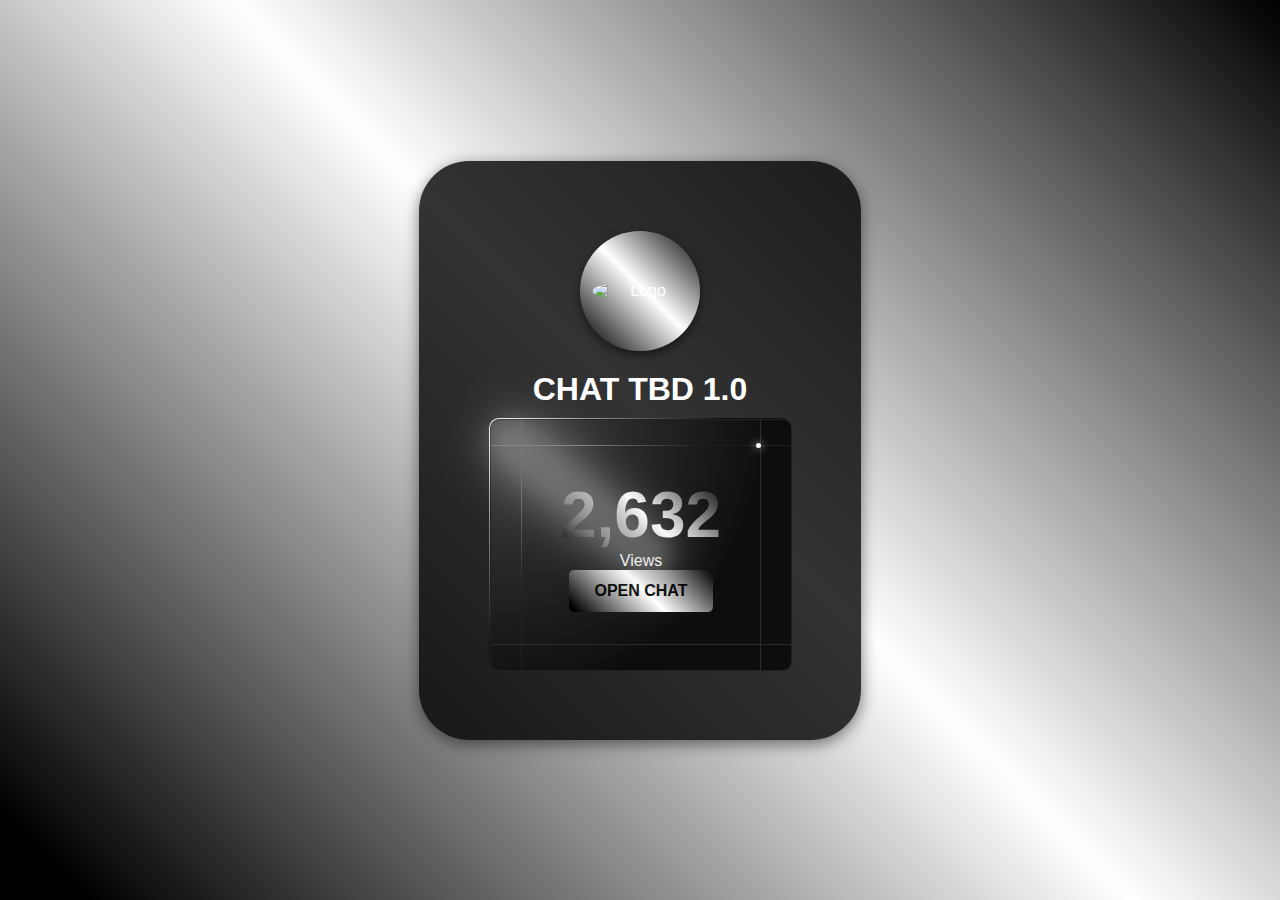
==== commit 98c77d57: "Update index.html" ====
--- a/index.html
+++ b/index.html
@@ -1,157 +1,303 @@
 <!DOCTYPE html>
 <html lang="en">
 <head>
-    <meta charset="UTF-8">
-    <meta name="viewport" content="width=device-width, initial-scale=1.0">
-    <title>chat tbd</title>
-    <style>
-        body {
-            margin: 0;
-            font-family: 'Arial', sans-serif;
-            background: linear-gradient(45deg, #000000 4%, #fff, #000);
-            color: #fff;
-            display: flex;
-            justify-content: center;
-            align-items: center;
-            height: 100vh;
-            text-align: center;
-            overflow: auto;
-        } 
-
-        .container {
-            max-width: 400px;
-            padding: 70px;
-            background: rgba(0, 0, 0, 0.8);
-            border-radius: 50px;
-            box-shadow: 0 4px 15px rgba(0, 0, 0, 0.5);
-        } 
-
-        .logo {
-            width: 120px;
-            height: 120px;
-            margin: 0 auto 20px;
-            background: linear-gradient(45deg, #000000 4%, #fff, #000);
-            border-radius: 50%;
-            display: flex;
-            justify-content: center;
-            align-items: center;
-            box-shadow: 0 4px 10px rgba(0, 0, 0, 0.5);
-        }
-
-        .logo img {
-            width: 80%;
-            border-radius: 50%;
-        } 
-
-        .title {
-            font-size: 2rem;
-            margin: 10px 0;
-            background: linear-gradient(45deg, #000000 4%, #fff, #000);
-            -webkit-background-clip: text;
-            -webkit-text-fill-color: transparent;
-        } 
-
-        .btn-next {
-            padding: 12px 25px;
-            font-size: 16px;
-            font-weight: bold;
-            border: none;
-            border-radius: 5px;
-            cursor: pointer;
-            background: linear-gradient(45deg, #000000 4%, #fff, #000);
-            color: #000;
-            transition: all 0.3s ease;
-        }
-
-        .btn-next:hover {
-            background: #0077b6;
-            color: #fff;
-        }
-
-        .btn-next:active {
-            transform: scale(0.95);
-        }
-
-        .loading-screen {
-            position: fixed;
-            top: 0;
-            left: 0;
-            width: 100%;
-            height: 100%;
-            background: rgba(0, 0, 0, 0.9);
-            display: flex;
-            justify-content: center;
-            align-items: center;
-            color: #fff;
-            font-size: 1.5rem;
-            font-weight: bold;
-            z-index: 9999;
-            opacity: 0;
-            visibility: hidden;
-            transition: opacity 0.5s ease, visibility 0.5s ease;
-        }
-
-        .loading-screen.visible {
-            opacity: 1;
-            visibility: visible;
-        }
-
-        .spinner {
-            width: 3em;
-            height: 3em;
-            border-radius: 50%;
-            border: 2px solid #444;
-            box-shadow: -10px -10px 10px #ffffff, 0px -10px 10px 0px #000000, 10px -10px 10px #ffffff, 10px 0 10px #000000, 10px 10px 10px 0px #fff, 0 10px 10px 0px #000000, -10px 10px 10px 0px #ffffff;
-            animation: rot55 0.7s linear infinite;
-        }
-
-        .spinnerin {
-            border: 2px solid #444;
-            width: 1.5em;
-            height: 1.5em;
-            border-radius: 50%;
-            position: absolute;
-            top: 50%;
-            left: 50%;
-            transform: translate(-50%, -50%);
-        }
-
-        @keyframes rot55 {
-            to {
-                transform: rotate(360deg);
-            }
-        }
-    </style>
+    <meta charset="UTF-8">
+    <meta name="viewport" content="width=device-width, initial-scale=1.0">
+    <title>chat tbd</title>
+    <style>
+        /* ตั้งค่าพื้นฐาน */
+        body {
+            margin: 0;
+            font-family: 'Arial', sans-serif;
+            background: linear-gradient(45deg, #000000 4%, #fff, #000);
+            color: #fff;
+            display: flex;
+            justify-content: center;
+            align-items: center;
+            height: 100vh;
+            text-align: center;
+            overflow: hidden;
+        }
+
+        .container {
+            max-width: 400px;
+            padding: 70px;
+            background: rgba(0, 0, 0, 0.8);
+            border-radius: 50px;
+            box-shadow: 0 4px 15px rgba(0, 0, 0, 0.5);
+        }
+
+        /* โลโก้ทรงกลม */
+        .logo {
+            width: 120px;
+            height: 120px;
+            margin: 0 auto 20px;
+            background: linear-gradient(45deg, #000000 4%, #fff, #000);
+            border-radius: 50%;
+            display: flex;
+            justify-content: center;
+            align-items: center;
+            box-shadow: 0 4px 10px rgba(0, 0, 0, 0.5);
+        }
+        .logo img {
+            width: 80%;
+            border-radius: 50%;
+        }
+
+        /* หัวข้อ */
+        .title {
+            font-size: 2rem;
+            margin: 10px 0;
+            color: linear-gradient(45deg, #000000 4%, #fff, #000);
+        }
+
+        /* คำอธิบาย */
+        .description {
+            font-size: 1rem;
+            margin-bottom: 30px;
+            line-height: 1.6;
+            color: #d1d1d1;
+        }
+
+        /* ปุ่ม */
+        .btn-next {
+            padding: 12px 25px;
+            font-size: 16px;
+            font-weight: bold;
+            border: none;
+            border-radius: 5px;
+            cursor: pointer;
+            background: linear-gradient(45deg, #000000 4%, #fff, #000);
+  color: #000000;
+            color: #000000;
+            transition: all 0.3s ease;
+        }
+        .btn-next:hover {
+            background: #0077b6;
+            color: #fff;
+        }
+        .btn-next:active {
+            transform: scale(0.95);
+        }
+
+        /* หน้าจอโหลด */
+        .loading-screen {
+            position: fixed;
+            top: 0;
+            left: 0;
+            width: 100%;
+            height: 100%;
+            background: rgba(0, 0, 0, 0.9);
+            display: flex;
+            justify-content: center;
+            align-items: center;
+            color: #fff;
+            font-size: 1.5rem;
+            font-weight: bold;
+            z-index: 9999;
+            opacity: 0;
+            visibility: hidden;
+            transition: opacity 0.5s ease, visibility 0.5s ease;
+        }
+        .loading-screen.visible {
+            opacity: 1;
+            visibility: visible;
+
+
+        }
+    </style>
 </head>
 <body>
-    <div class="loading-screen" id="loadingScreen">
-        <div class="spinner">
-            <div class="spinnerin"></div>
-        </div>
-    </div>
-
-    <div class="container"> 
-        <div class="logo">
-            <img src="https://img2.pic.in.th/pic/1000057685.jpg" alt="Logo">
-        </div>
-
-        <h1 class="title">CHAT TBD 1.0</h1>
-
-        <button class="btn-next" id="startButton" onclick="startLoading()">OPEN CHAT</button> 
-    </div>
-
-    <script>
-        function startLoading() {
-            const startButton = document.getElementById('startButton');
-            const loadingScreen = document.getElementById('loadingScreen'); 
-
-            startButton.style.display = 'none'; 
-            loadingScreen.classList.add('visible');
-
-            setTimeout(() => {
-                window.location.href = 'chat.html';
-            }, 2500);
-        }
-    </script>
+    <!-- หน้าจอโหลด -->
+    <div class="loading-screen" id="loadingScreen">
+        <style>
+            /* From Uiverse.io by mrhyddenn */ 
+.spinner {
+  width: 3em;
+  height: 3em;
+  cursor: not-allowed;
+  border-radius: 50%;
+  border: 2px solid #444;
+  box-shadow: -10px -10px 10px #ffffff, 0px -10px 10px 0px #000000, 10px -10px 10px #ffffff, 10px 0 10px #000000, 10px 10px 10px 0px#fff, 0 10px 10px 0px #000000, -10px 10px 10px 0px #ffffff;
+  animation: rot55 0.7s linear infinite;
+}
+
+.spinnerin {
+  border: 2px solid #444;
+  width: 1.5em;
+  height: 1.5em;
+  border-radius: 50%;
+  position: absolute;
+  top: 50%;
+  left: 50%;
+  transform: translate(-50%, -50%);
+}
+
+@keyframes rot55 {
+  to {
+    transform: rotate(360deg);
+  }
+}
+
+        </style>
+<div class="spinner">
+    <div class="spinnerin"></div>
+</div>
+    </div>
+
+
+    
+    <div class="container">
+
+        <!-- โลโก้ -->
+        <div class="logo">
+            <img src="https://img2.pic.in.th/pic/1000057685.jpg" alt="Logo">
+        </div>
+        
+        <!-- หัวข้อ -->
+        <h1 class="title">CHAT TBD 1.0</h1>
+        <!-- คำอธิบาย -->
+       <style>
+        /* From Uiverse.io by Spacious74 */ 
+.outer {
+  width: 300px;
+  height: 250px;
+  border-radius: 10px;
+  padding: 1px;
+  background: radial-gradient(circle 230px at 0% 0%, #ffffff, #0c0d0d);
+  position: relative;
+}
+
+.dot {
+  width: 5px;
+  aspect-ratio: 1;
+  position: absolute;
+  background-color: #fff;
+  box-shadow: 0 0 10px #ffffff;
+  border-radius: 100px;
+  z-index: 2;
+  right: 10%;
+  top: 10%;
+  animation: moveDot 6s linear infinite;
+}
+
+@keyframes moveDot {
+  0%,
+  100% {
+    top: 10%;
+    right: 10%;
+  }
+  25% {
+    top: 10%;
+    right: calc(100% - 35px);
+  }
+  50% {
+    top: calc(100% - 30px);
+    right: calc(100% - 35px);
+  }
+  75% {
+    top: calc(100% - 30px);
+    right: 10%;
+  }
+}
+
+.card {
+  z-index: 1;
+  width: 100%;
+  height: 100%;
+  border-radius: 9px;
+  border: solid 1px #202222;
+  background-size: 20px 20px;
+  background: radial-gradient(circle 280px at 0% 0%, #444444, #0c0d0d);
+  display: flex;
+  align-items: center;
+  justify-content: center;
+  position: relative;
+  flex-direction: column;
+  color: #fff;
+}
+.ray {
+  width: 220px;
+  height: 45px;
+  border-radius: 100px;
+  position: absolute;
+  background-color: #c7c7c7;
+  opacity: 0.4;
+  box-shadow: 0 0 50px #fff;
+  filter: blur(10px);
+  transform-origin: 10%;
+  top: 0%;
+  left: 0;
+  transform: rotate(40deg);
+}
+
+.card .text {
+  font-weight: bolder;
+  font-size: 4rem;
+  background: linear-gradient(45deg, #000000 4%, #fff, #000);
+  background-clip: text;
+  color: transparent;
+}
+
+.line {
+  width: 100%;
+  height: 1px;
+  position: absolute;
+  background-color: #2c2c2c;
+}
+.topl {
+  top: 10%;
+  background: linear-gradient(90deg, #888888 30%, #1d1f1f 70%);
+}
+.bottoml {
+  bottom: 10%;
+}
+.leftl {
+  left: 10%;
+  width: 1px;
+  height: 100%;
+  background: linear-gradient(180deg, #747474 30%, #222424 70%);
+}
+.rightl {
+  right: 10%;
+  width: 1px;
+  height: 100%;
+}
+
+    </style>
+
+    
+<div class="outer">
+  <div class="dot"></div>
+  <div class="card">
+    <div class="ray"></div>
+    <div class="text">2,632</div>
+    <div>Views</div>
+    <div class="line topl"></div>
+    <div class="line leftl"></div>
+    <div class="line bottoml"></div>
+    <div class="line rightl"></div>
+        <!-- ปุ่ม -->
+        <button class="btn-next" id="startButton" onclick="startLoading()">OPEN CHAT</button>
+
+    </div>
+
+
+  </div>
+</div>
+
+    <script>
+        function startLoading() {
+            const startButton = document.getElementById('startButton');
+            const loadingScreen = document.getElementById('loadingScreen');
+
+            startButton.style.display = 'none'; // ซ่อนปุ่ม
+            loadingScreen.classList.add('visible'); // แสดงหน้าจอโหลด
+
+            setTimeout(() => {
+                window.location.href = 'chat.html'; // เปลี่ยนหน้าไปยัง chat.html
+            }, 2500); // แสดงหน้าจอโหลดเป็นเวลา 2 วินาที
+        }
+    </script>
 </body>
 </html>
